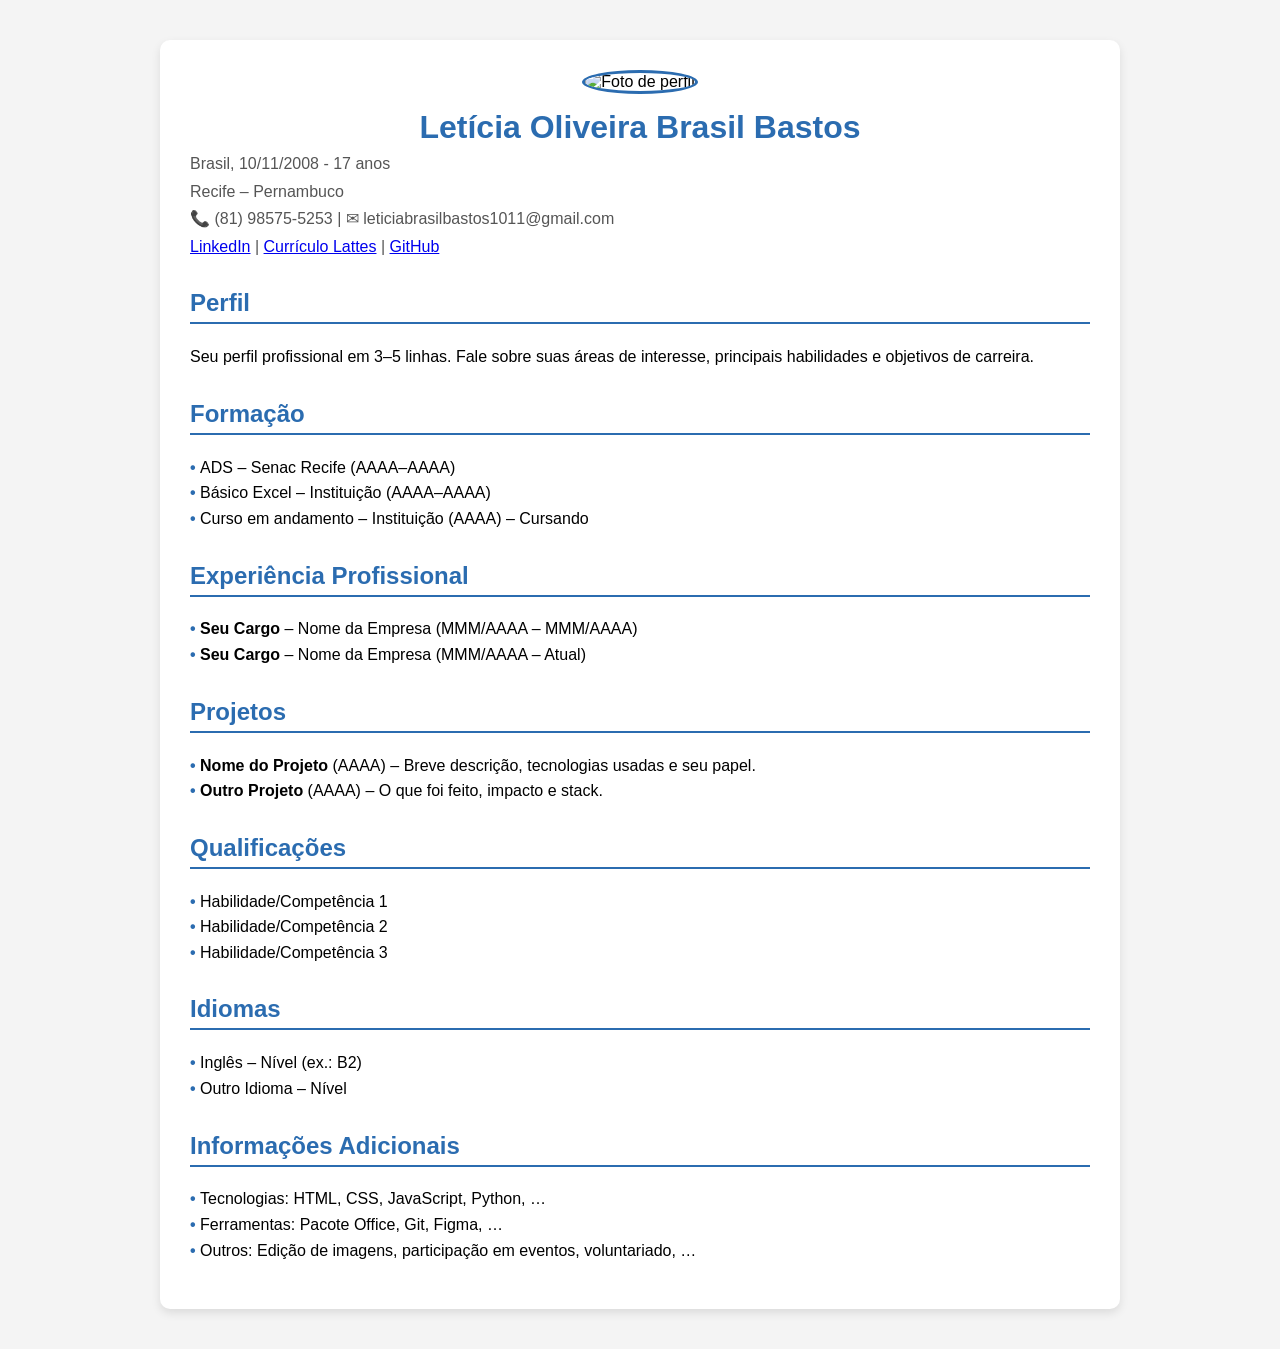
==== Currículo Letícia.html @ 34899835 "alterando nome" ====
<!DOCTYPE html>
<html lang="pt-BR">
<head>
  <meta charset="UTF-8">
  <meta name="viewport" content="width=device-width, initial-scale=1.0">
  <title>Currículo - Larissa</title>
  <link rel="stylesheet" href="style.css">
</head>
<body>

  <!-- Container principal -->
  <div class="container">

    <!-- Cabeçalho -->
    <div class="header">
      <img src="https://i.ytimg.com/vi/nYuic1lmIZw/maxresdefault.jpg" 
      alt="Foto de perfil">
      <h1>Letícia Oliveira Brasil Bastos</h1>
      <p>Brasil, 10/11/2008 - 17 anos</p>
      <p>Recife – Pernambuco</p>
      <p>📞 (81) 98575-5253 | ✉ leticiabrasilbastos1011@gmail.com</p>
      <p>
        <a href="https://www.linkedin.com/in/seu-usuario">LinkedIn</a> |
        <a href="https://lattes.cnpq.br/seu-codigo">Currículo Lattes</a> |
        <a href="https://github.com/seuusuario">GitHub</a>
      </p>
    </div>

    <!-- Perfil -->
    <h2>Perfil</h2>
    <p>Seu perfil profissional em 3–5 linhas. Fale sobre suas áreas de interesse, principais habilidades e objetivos de carreira.</p>

    <!-- Formação -->
    <h2>Formação</h2>
    <ul>
      <li>ADS – Senac Recife (AAAA–AAAA)</li>
      <li>Básico Excel – Instituição (AAAA–AAAA)</li>
      <li>Curso em andamento – Instituição (AAAA) – Cursando</li>
    </ul>

    <!-- Experiência Profissional -->
    <h2>Experiência Profissional</h2>
    <ul>
      <li><b>Seu Cargo</b> – Nome da Empresa (MMM/AAAA – MMM/AAAA)</li>
      <li><b>Seu Cargo</b> – Nome da Empresa (MMM/AAAA – Atual)</li>
    </ul>

    <!-- Projetos -->
    <h2>Projetos</h2>
    <ul>
      <li><b>Nome do Projeto</b> (AAAA) – Breve descrição, tecnologias usadas e seu papel.</li>
      <li><b>Outro Projeto</b> (AAAA) – O que foi feito, impacto e stack.</li>
    </ul>

    <!-- Qualificações -->
    <h2>Qualificações</h2>
    <ul>
      <li>Habilidade/Competência 1</li>
      <li>Habilidade/Competência 2</li>
      <li>Habilidade/Competência 3</li>
    </ul>

    <!-- Idiomas -->
    <h2>Idiomas</h2>
    <ul>
      <li>Inglês – Nível (ex.: B2)</li>
      <li>Outro Idioma – Nível</li>
    </ul>

    <!-- Informações Adicionais -->
    <h2>Informações Adicionais</h2>
    <ul>
      <li>Tecnologias: HTML, CSS, JavaScript, Python, …</li>
      <li>Ferramentas: Pacote Office, Git, Figma, …</li>
      <li>Outros: Edição de imagens, participação em eventos, voluntariado, …</li>
    </ul>

  </div>
</body>
</html>
---- style.css ----
/* ======== ESTILO BASE DO SITE ======== */
body {
  font-family: Arial, sans-serif;   /* Fonte padrão usada em toda a página */
  background-color: #f4f4f4;        /* Cor de fundo cinza claro */
  margin: 0;                        /* Remove a margem padrão do navegador */
  padding: 0;                       /* Remove o espaçamento interno padrão */
}

/* ======== CONTAINER PRINCIPAL ======== */
.container {
  max-width: 900px;                 /* Largura máxima do currículo = 900px */
  margin: 40px auto;                /* 40px em cima/baixo + auto nas laterais -> centraliza no meio */
  background: #fff;                 /* Fundo branco dentro do cartão */
  padding: 30px;                    /* Espaço interno para afastar o texto da borda */
  box-shadow: 0 4px 10px rgba(0,0,0,.1); /* Sombra leve embaixo do container */
  border-radius: 10px;              /* Bordas arredondadas */
}

/* ======== CABEÇALHO (foto + nome + contatos) ======== */
.header {
  text-align: center;               /* Centraliza todo o conteúdo dentro do cabeçalho */
  margin-bottom: 20px;              /* Espaço abaixo do cabeçalho */
}

/* Estilo da foto do perfil */
.header img {
  width: 150px;                     /* Largura da foto */
  height: 150px;                    /* Altura da foto */
  object-fit: cover;                /* Mantém a proporção da foto sem distorcer */
  border-radius: 50%;               /* Transforma a foto em um círculo */
  border: 3px solid #2b6cb0;        /* Borda azul ao redor da foto */
}

/* Nome principal (H1) */
.header h1 {
  margin: 15px 0 5px;               /* Espaço em cima (15px), embaixo (5px) */
  color: #2b6cb0;                   /* Cor azul do título */
}

/* Informações do cabeçalho (idade, cidade, contato) */
.header p {
  margin: 2px 0;                    /* Espaçamento pequeno entre as linhas */
  color: #555;                      /* Cor cinza escuro para o texto */
}

/* ======== TÍTULOS DE SEÇÃO (H2) ======== */
    h2 {
    color: #2b6cb0;                   /* Cor azul do título */
    border-bottom: 2px solid #2b6cb0; /* Linha azul logo abaixo do título */
    padding-bottom: 5px;              /* Espaço entre o texto e a linha */
    margin-top: 30px;                 /* Espaço acima de cada seção */
    }

    /* ======== TEXTO (parágrafos e itens de lista) ======== */
    p,
    li {
    text-align: justify;              /* Texto justificado (alinha dos dois lados) */
  line-height: 1.6;                 /* Aumenta o espaçamento entre linhas -> melhora leitura */
}

/* ======== LISTAS ======== */
ul {
  list-style: none;                 /* Remove os marcadores padrão (bolinha preta) */
  padding: 0;                       /* Remove espaçamento interno da lista */
}

/* Criação de marcadores personalizados */
ul li::before {
  content: "• ";                    /* Insere uma bolinha manualmente antes de cada item */
  color: #2b6cb0;                   /* Define a cor da bolinha (azul) */
  font-weight: bold;                /* Deixa a bolinha mais grossa/forte */
}
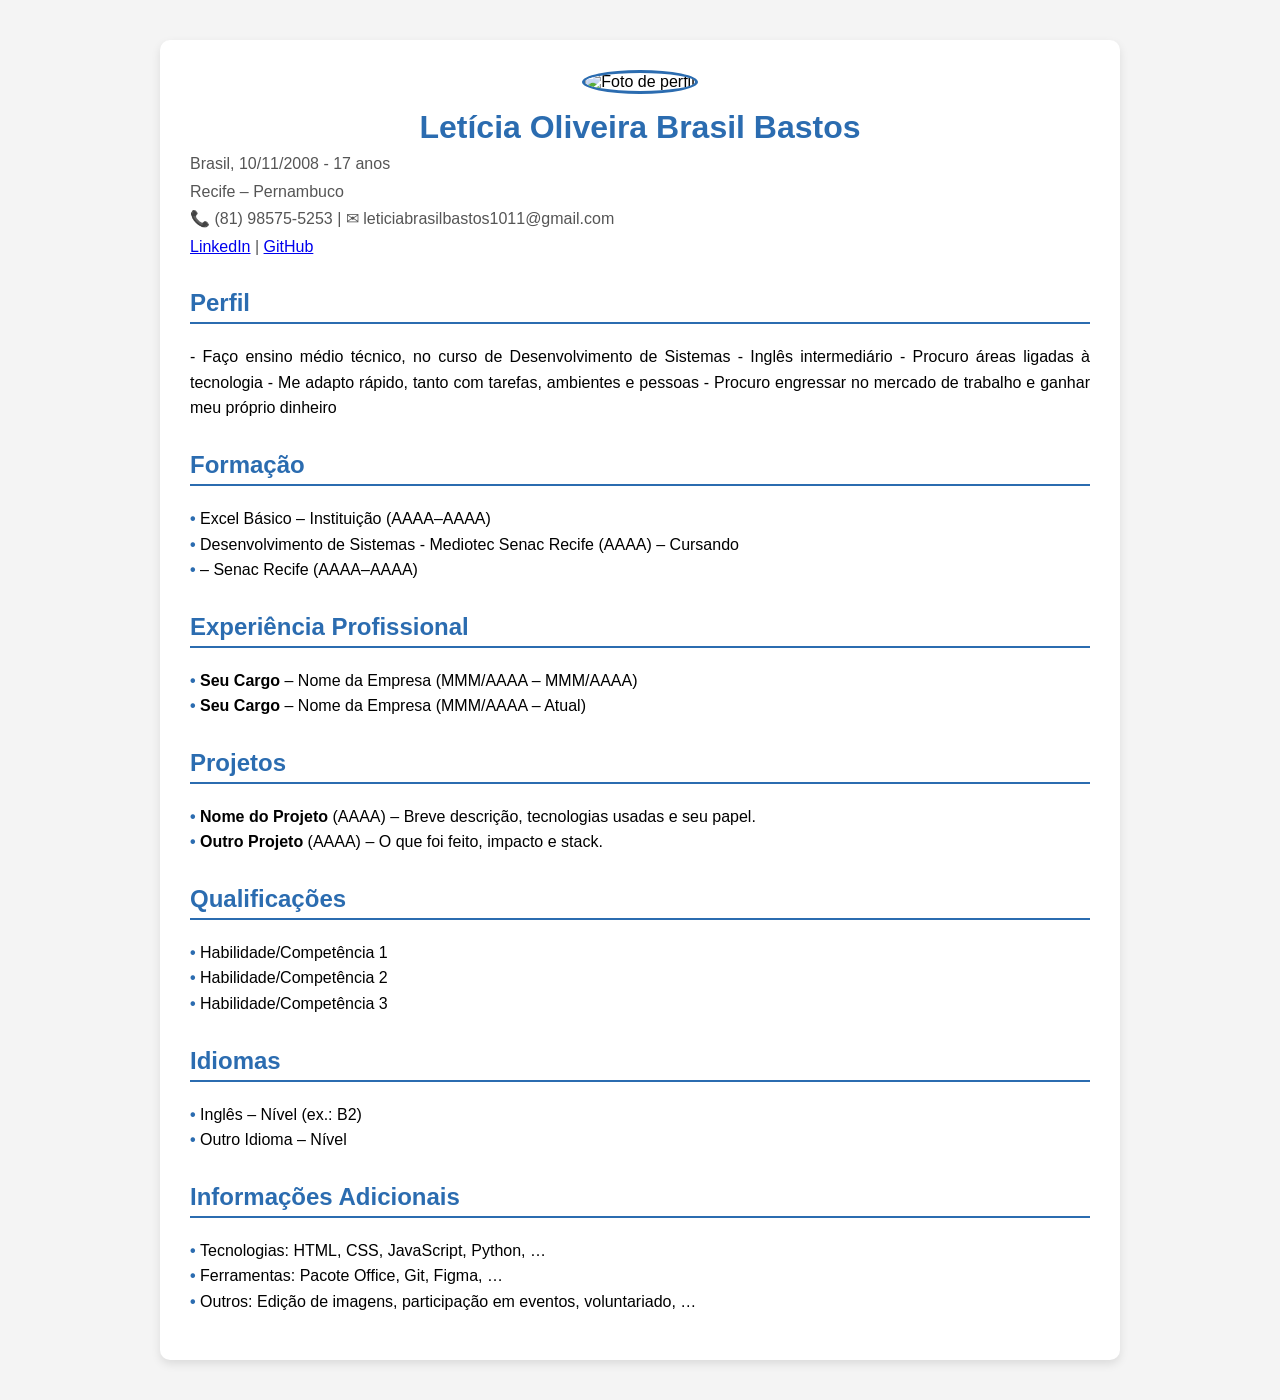
==== commit 4d0ffb68: "renovar" ====
--- a/Currículo Letícia.html
+++ b/Currículo Letícia.html
@@ -3,7 +3,7 @@
 <head>
   <meta charset="UTF-8">
   <meta name="viewport" content="width=device-width, initial-scale=1.0">
-  <title>Currículo - Larissa</title>
+  <title>Currículo - Letícia Brasil</title>
   <link rel="stylesheet" href="style.css">
 </head>
 <body>
@@ -13,29 +13,34 @@
 
     <!-- Cabeçalho -->
     <div class="header">
-      <img src="https://i.ytimg.com/vi/nYuic1lmIZw/maxresdefault.jpg" 
+      <img src="https://ci3.googleusercontent.com/mail-img-att/[base64]s0-l75-ft" 
       alt="Foto de perfil">
       <h1>Letícia Oliveira Brasil Bastos</h1>
       <p>Brasil, 10/11/2008 - 17 anos</p>
       <p>Recife – Pernambuco</p>
       <p>📞 (81) 98575-5253 | ✉ leticiabrasilbastos1011@gmail.com</p>
       <p>
-        <a href="https://www.linkedin.com/in/seu-usuario">LinkedIn</a> |
-        <a href="https://lattes.cnpq.br/seu-codigo">Currículo Lattes</a> |
-        <a href="https://github.com/seuusuario">GitHub</a>
+        <a href="https://www.linkedin.com/in/let%C3%ADcia-brasil-7870b93b6/">LinkedIn</a> |
+        <a href="https://github.com/lebrasilbastos">GitHub</a>
       </p>
     </div>
 
     <!-- Perfil -->
     <h2>Perfil</h2>
-    <p>Seu perfil profissional em 3–5 linhas. Fale sobre suas áreas de interesse, principais habilidades e objetivos de carreira.</p>
+    <p>- Faço ensino médio técnico, no curso de Desenvolvimento de Sistemas
+      - Inglês intermediário
+      - Procuro áreas ligadas à tecnologia
+      - Me adapto rápido, tanto com tarefas, ambientes e pessoas
+      - Procuro engressar no mercado de trabalho e ganhar meu próprio dinheiro
+      
 
     <!-- Formação -->
     <h2>Formação</h2>
     <ul>
-      <li>ADS – Senac Recife (AAAA–AAAA)</li>
-      <li>Básico Excel – Instituição (AAAA–AAAA)</li>
-      <li>Curso em andamento – Instituição (AAAA) – Cursando</li>
+    
+      <li>Excel Básico – Instituição (AAAA–AAAA)</li>
+      <li>Desenvolvimento de Sistemas - Mediotec Senac Recife (AAAA) – Cursando</li>
+      <li> – Senac Recife (AAAA–AAAA)</li>
     </ul>
 
     <!-- Experiência Profissional -->
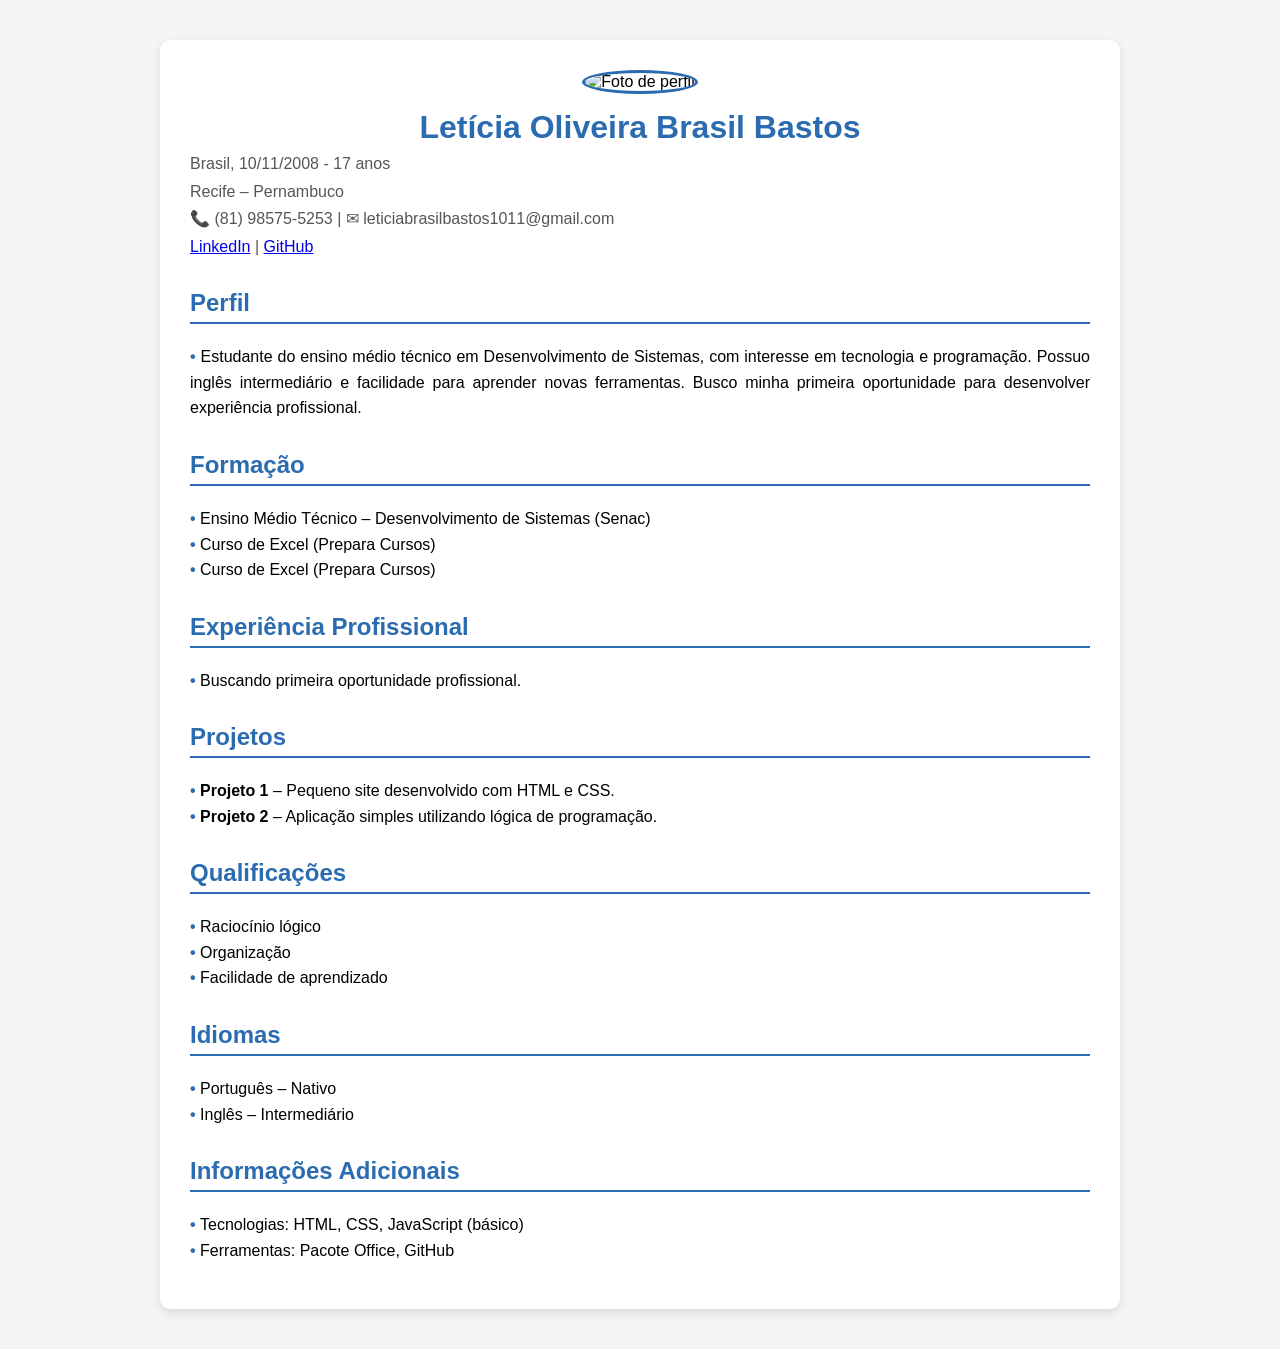
==== commit e64f880b: "alterações nao salvas" ====
--- a/Currículo Letícia.html
+++ b/Currículo Letícia.html
@@ -3,83 +3,79 @@
 <head>
   <meta charset="UTF-8">
   <meta name="viewport" content="width=device-width, initial-scale=1.0">
-  <title>Currículo - Letícia Brasil</title>
+  <title>Currículo - Letícia-Brasil</title>
   <link rel="stylesheet" href="style.css">
 </head>
+
 <body>
 
-  <!-- Container principal -->
-  <div class="container">
+<div class="container">
 
-    <!-- Cabeçalho -->
-    <div class="header">
-      <img src="https://ci3.googleusercontent.com/mail-img-att/[base64]s0-l75-ft" 
-      alt="Foto de perfil">
-      <h1>Letícia Oliveira Brasil Bastos</h1>
-      <p>Brasil, 10/11/2008 - 17 anos</p>
-      <p>Recife – Pernambuco</p>
-      <p>📞 (81) 98575-5253 | ✉ leticiabrasilbastos1011@gmail.com</p>
-      <p>
-        <a href="https://www.linkedin.com/in/let%C3%ADcia-brasil-7870b93b6/">LinkedIn</a> |
-        <a href="https://github.com/lebrasilbastos">GitHub</a>
-      </p>
-    </div>
+  <!-- Cabeçalho -->
+  <div class="header">
+    <img src="LINK_DA_SUA_FOTO" alt="Foto de perfil">
 
-    <!-- Perfil -->
-    <h2>Perfil</h2>
-    <p>- Faço ensino médio técnico, no curso de Desenvolvimento de Sistemas
-      - Inglês intermediário
-      - Procuro áreas ligadas à tecnologia
-      - Me adapto rápido, tanto com tarefas, ambientes e pessoas
-      - Procuro engressar no mercado de trabalho e ganhar meu próprio dinheiro
-      
+    <h1>Letícia Oliveira Brasil Bastos</h1>
+    <p>Brasil, 10/11/2008 - 17 anos</p>
+    <p>Recife – Pernambuco</p>
+    <p>📞 (81) 98575-5253 | ✉ leticiabrasilbastos1011@gmail.com</p>
 
-    <!-- Formação -->
-    <h2>Formação</h2>
-    <ul>
-    
-      <li>Excel Básico – Instituição (AAAA–AAAA)</li>
-      <li>Desenvolvimento de Sistemas - Mediotec Senac Recife (AAAA) – Cursando</li>
-      <li> – Senac Recife (AAAA–AAAA)</li>
-    </ul>
+    <p>
+      <a href="https://www.linkedin.com/in/let%C3%ADcia-brasil-7870b93b6/">LinkedIn</a> |
+      <a href="https://github.com/lebrasilbastos">GitHub</a>
+    </p>
+  </div>
 
-    <!-- Experiência Profissional -->
-    <h2>Experiência Profissional</h2>
-    <ul>
-      <li><b>Seu Cargo</b> – Nome da Empresa (MMM/AAAA – MMM/AAAA)</li>
-      <li><b>Seu Cargo</b> – Nome da Empresa (MMM/AAAA – Atual)</li>
-    </ul>
+  <!-- Perfil -->
+  <h2>Perfil</h2>
+  <ul>
+    <li>Estudante do ensino médio técnico em Desenvolvimento de Sistemas, com interesse em tecnologia e programação. Possuo inglês intermediário e facilidade para aprender novas ferramentas. Busco minha primeira oportunidade para desenvolver experiência profissional.</li>
+  </ul>
 
-    <!-- Projetos -->
-    <h2>Projetos</h2>
-    <ul>
-      <li><b>Nome do Projeto</b> (AAAA) – Breve descrição, tecnologias usadas e seu papel.</li>
-      <li><b>Outro Projeto</b> (AAAA) – O que foi feito, impacto e stack.</li>
-    </ul>
+  <!-- Formação -->
+  <h2>Formação</h2>
+  <ul>
+    <li>Ensino Médio Técnico – Desenvolvimento de Sistemas (Senac)</li>
+    <li>Curso de Excel (Prepara Cursos)</li>
+    <li>Curso de Excel (Prepara Cursos)</li>
+  </ul>
 
-    <!-- Qualificações -->
-    <h2>Qualificações</h2>
-    <ul>
-      <li>Habilidade/Competência 1</li>
-      <li>Habilidade/Competência 2</li>
-      <li>Habilidade/Competência 3</li>
-    </ul>
+  <!-- Experiência -->
+  <h2>Experiência Profissional</h2>
+  <ul>
+    <li>Buscando primeira oportunidade profissional.</li>
+  </ul>
 
-    <!-- Idiomas -->
-    <h2>Idiomas</h2>
-    <ul>
-      <li>Inglês – Nível (ex.: B2)</li>
-      <li>Outro Idioma – Nível</li>
-    </ul>
+  <!-- Projetos -->
+  <h2>Projetos</h2>
+  <ul>
+    <li><b>Projeto 1</b> – Pequeno site desenvolvido com HTML e CSS.</li>
+    <li><b>Projeto 2</b> – Aplicação simples utilizando lógica de programação.</li>
+  </ul>
 
-    <!-- Informações Adicionais -->
-    <h2>Informações Adicionais</h2>
-    <ul>
-      <li>Tecnologias: HTML, CSS, JavaScript, Python, …</li>
-      <li>Ferramentas: Pacote Office, Git, Figma, …</li>
-      <li>Outros: Edição de imagens, participação em eventos, voluntariado, …</li>
-    </ul>
+  <!-- Qualificações -->
+  <h2>Qualificações</h2>
+  <ul>
+    <li>Raciocínio lógico</li>
+    <li>Organização</li>
+    <li>Facilidade de aprendizado</li>
+  </ul>
 
-  </div>
+  <!-- Idiomas -->
+  <h2>Idiomas</h2>
+  <ul>
+    <li>Português – Nativo</li>
+    <li>Inglês – Intermediário</li>
+  </ul>
+
+  <!-- Informações adicionais -->
+  <h2>Informações Adicionais</h2>
+  <ul>
+    <li>Tecnologias: HTML, CSS, JavaScript (básico)</li>
+    <li>Ferramentas: Pacote Office, GitHub</li>
+  </ul>
+
+</div>
+
 </body>
 </html>
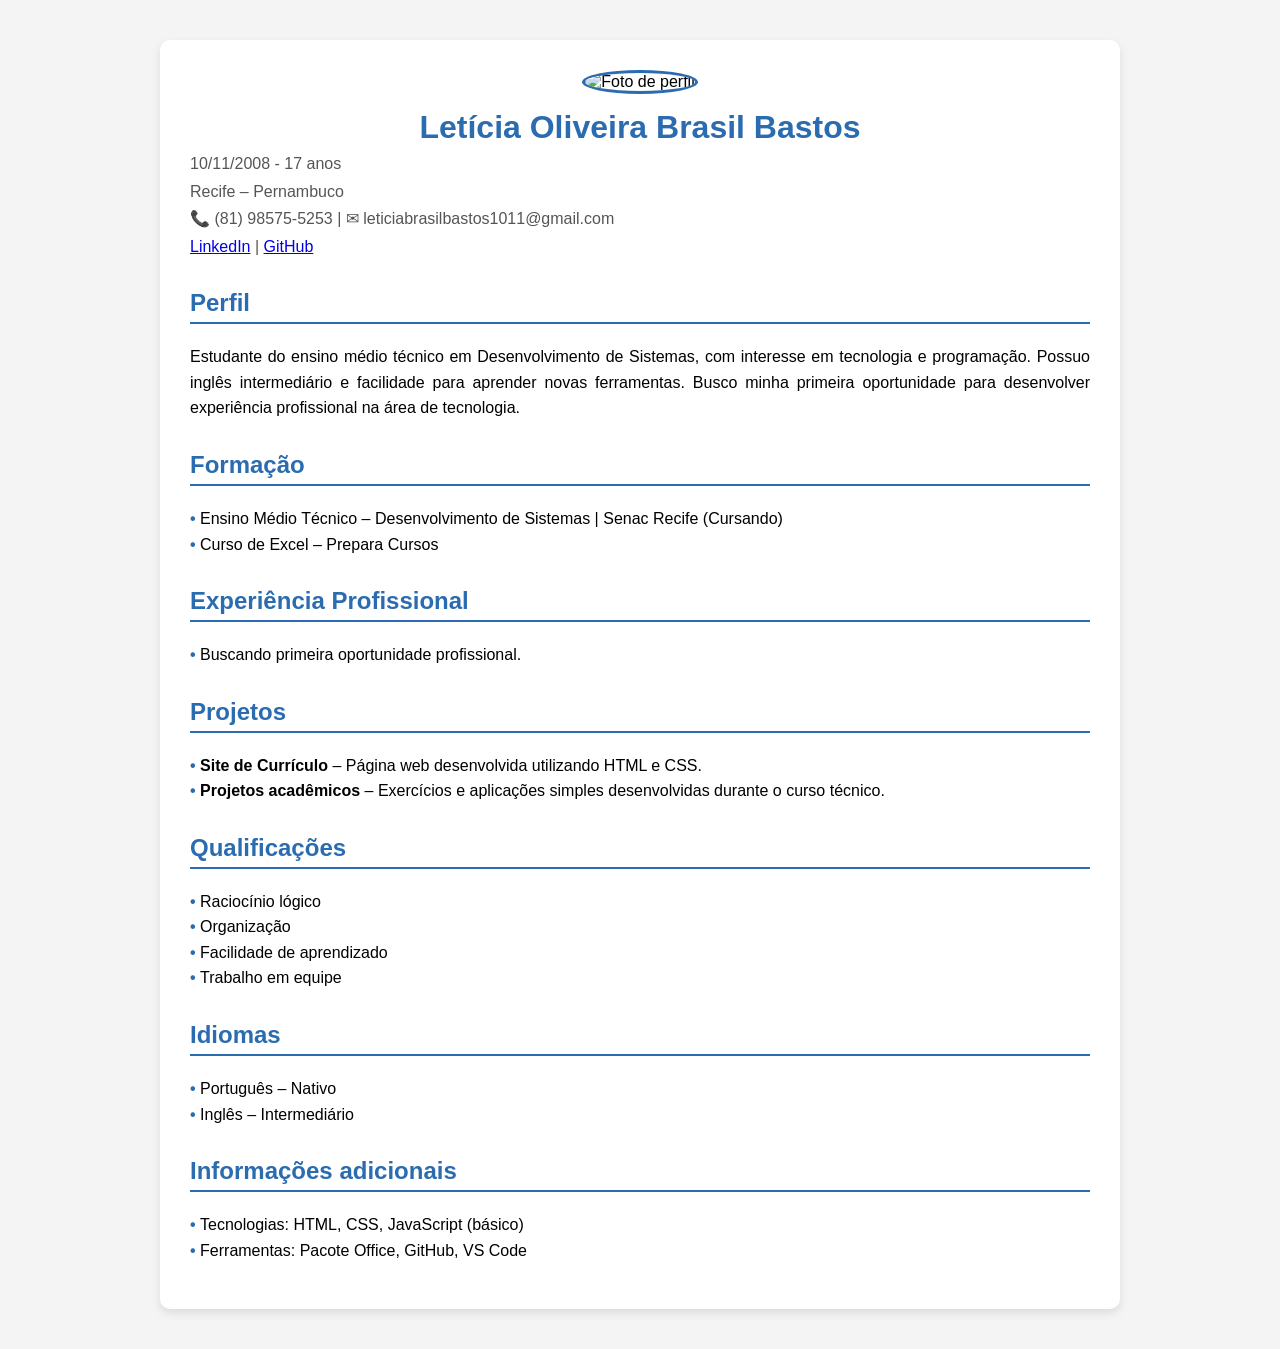
==== commit ff16267d: "imagem" ====
--- a/Currículo Letícia.html
+++ b/Currículo Letícia.html
@@ -1,9 +1,10 @@
 <!DOCTYPE html>
 <html lang="pt-BR">
+
 <head>
   <meta charset="UTF-8">
   <meta name="viewport" content="width=device-width, initial-scale=1.0">
-  <title>Currículo - Letícia-Brasil</title>
+  <title>Currículo - Letícia Brasil</title>
   <link rel="stylesheet" href="style.css">
 </head>
 
@@ -13,31 +14,36 @@
 
   <!-- Cabeçalho -->
   <div class="header">
-    <img src="LINK_DA_SUA_FOTO" alt="Foto de perfil">
+
+    <!-- coloque sua foto dentro da pasta do projeto -->
+    <img src="foto.jpg" alt="Foto de perfil">
 
     <h1>Letícia Oliveira Brasil Bastos</h1>
-    <p>Brasil, 10/11/2008 - 17 anos</p>
+    <p>10/11/2008 - 17 anos</p>
     <p>Recife – Pernambuco</p>
     <p>📞 (81) 98575-5253 | ✉ leticiabrasilbastos1011@gmail.com</p>
 
     <p>
-      <a href="https://www.linkedin.com/in/let%C3%ADcia-brasil-7870b93b6/">LinkedIn</a> |
-      <a href="https://github.com/lebrasilbastos">GitHub</a>
+      <a href="https://www.linkedin.com/in/let%C3%ADcia-brasil-7870b93b6/" target="_blank">LinkedIn</a> |
+      <a href="https://github.com/lebrasilbastos" target="_blank">GitHub</a>
     </p>
+
   </div>
 
   <!-- Perfil -->
   <h2>Perfil</h2>
-  <ul>
-    <li>Estudante do ensino médio técnico em Desenvolvimento de Sistemas, com interesse em tecnologia e programação. Possuo inglês intermediário e facilidade para aprender novas ferramentas. Busco minha primeira oportunidade para desenvolver experiência profissional.</li>
-  </ul>
+  <p>
+    Estudante do ensino médio técnico em Desenvolvimento de Sistemas, com interesse
+    em tecnologia e programação. Possuo inglês intermediário e facilidade para
+    aprender novas ferramentas. Busco minha primeira oportunidade para desenvolver
+    experiência profissional na área de tecnologia.
+  </p>
 
   <!-- Formação -->
   <h2>Formação</h2>
   <ul>
-    <li>Ensino Médio Técnico – Desenvolvimento de Sistemas (Senac)</li>
-    <li>Curso de Excel (Prepara Cursos)</li>
-    <li>Curso de Excel (Prepara Cursos)</li>
+    <li>Ensino Médio Técnico – Desenvolvimento de Sistemas | Senac Recife (Cursando)</li>
+    <li>Curso de Excel – Prepara Cursos</li>
   </ul>
 
   <!-- Experiência -->
@@ -49,8 +55,8 @@
   <!-- Projetos -->
   <h2>Projetos</h2>
   <ul>
-    <li><b>Projeto 1</b> – Pequeno site desenvolvido com HTML e CSS.</li>
-    <li><b>Projeto 2</b> – Aplicação simples utilizando lógica de programação.</li>
+    <li><b>Site de Currículo</b> – Página web desenvolvida utilizando HTML e CSS.</li>
+    <li><b>Projetos acadêmicos</b> – Exercícios e aplicações simples desenvolvidas durante o curso técnico.</li>
   </ul>
 
   <!-- Qualificações -->
@@ -59,6 +65,7 @@
     <li>Raciocínio lógico</li>
     <li>Organização</li>
     <li>Facilidade de aprendizado</li>
+    <li>Trabalho em equipe</li>
   </ul>
 
   <!-- Idiomas -->
@@ -69,10 +76,10 @@
   </ul>
 
   <!-- Informações adicionais -->
-  <h2>Informações Adicionais</h2>
+  <h2>Informações adicionais</h2>
   <ul>
     <li>Tecnologias: HTML, CSS, JavaScript (básico)</li>
-    <li>Ferramentas: Pacote Office, GitHub</li>
+    <li>Ferramentas: Pacote Office, GitHub, VS Code</li>
   </ul>
 
 </div>
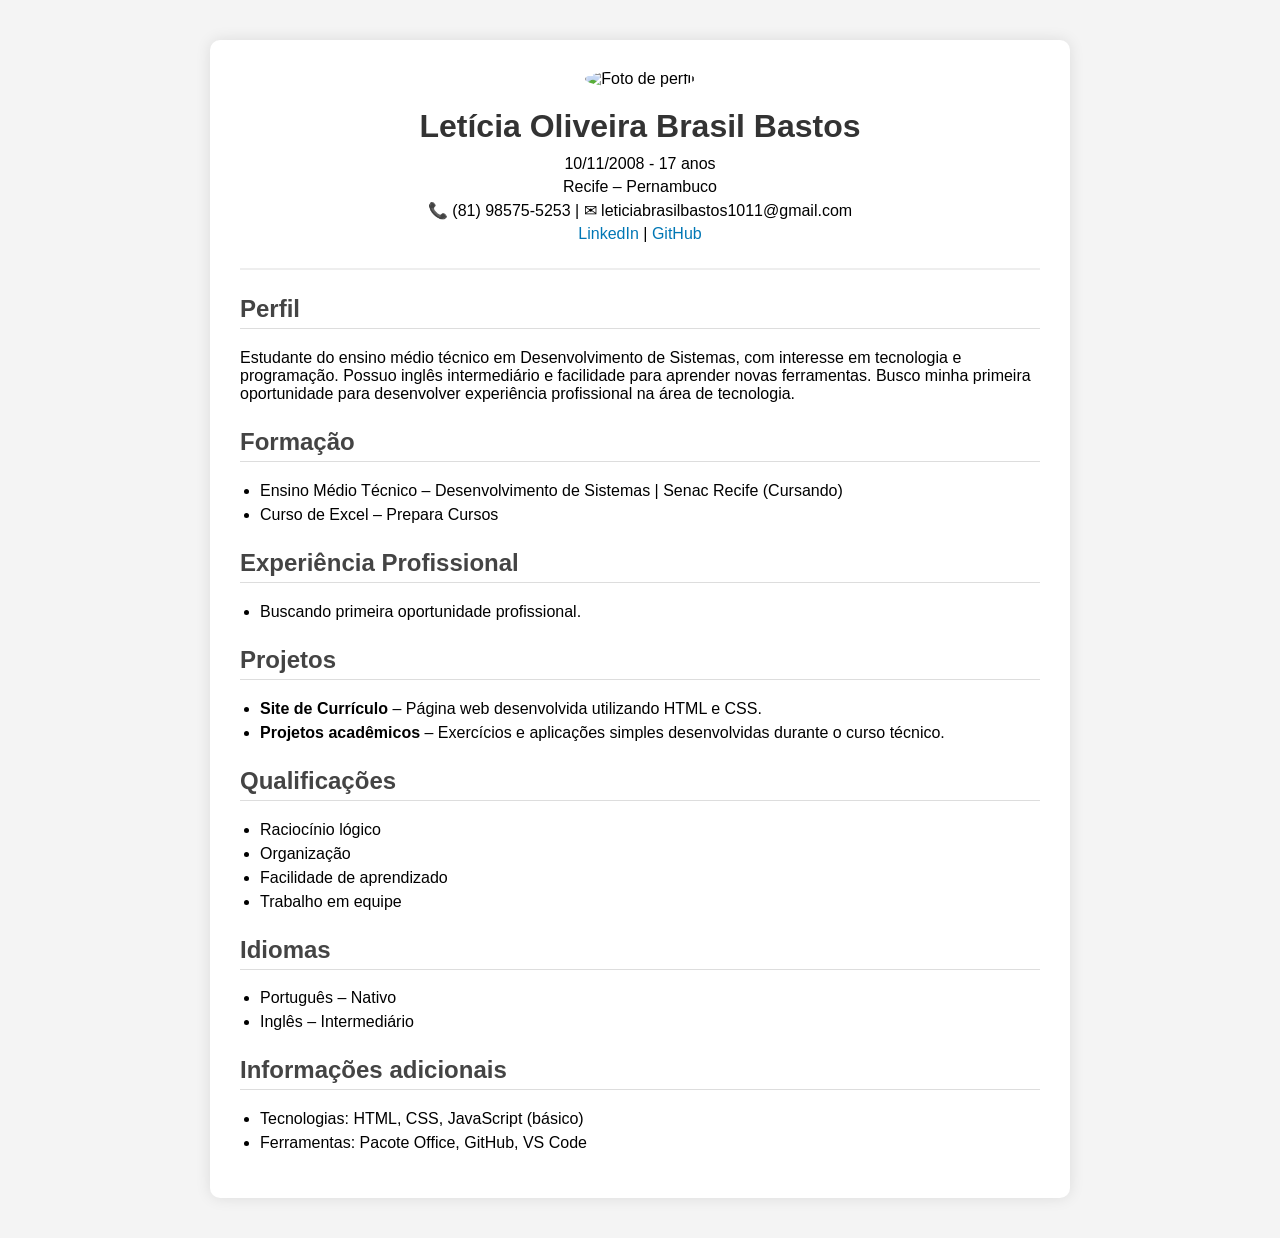
==== commit 23b1bdf1: "aprimorando" ====
--- a/Currículo Letícia.html
+++ b/Currículo Letícia.html
@@ -2,85 +2,144 @@
 <html lang="pt-BR">
 
 <head>
-  <meta charset="UTF-8">
-  <meta name="viewport" content="width=device-width, initial-scale=1.0">
-  <title>Currículo - Letícia Brasil</title>
-  <link rel="stylesheet" href="style.css">
+<meta charset="UTF-8">
+<meta name="viewport" content="width=device-width, initial-scale=1.0">
+<title>Currículo - Letícia Brasil</title>
+
+<style>
+
+body{
+  font-family: Arial, Helvetica, sans-serif;
+  background-color:#f4f4f4;
+  margin:0;
+  padding:0;
+}
+
+.container{
+  max-width:800px;
+  margin:40px auto;
+  background:white;
+  padding:30px;
+  border-radius:10px;
+  box-shadow:0 0 15px rgba(0,0,0,0.1);
+}
+
+.header{
+  text-align:center;
+  border-bottom:2px solid #eee;
+  padding-bottom:20px;
+  margin-bottom:20px;
+}
+
+.header img{
+  width:140px;
+  height:140px;
+  border-radius:50%;
+  object-fit:cover;
+  margin-bottom:10px;
+}
+
+h1{
+  margin:10px 0;
+  color:#333;
+}
+
+h2{
+  color:#444;
+  border-bottom:1px solid #ddd;
+  padding-bottom:5px;
+  margin-top:25px;
+}
+
+p{
+  margin:5px 0;
+}
+
+ul{
+  padding-left:20px;
+}
+
+li{
+  margin-bottom:6px;
+}
+
+a{
+  color:#0077b5;
+  text-decoration:none;
+}
+
+a:hover{
+  text-decoration:underline;
+}
+
+</style>
+
 </head>
 
 <body>
 
 <div class="container">
 
-  <!-- Cabeçalho -->
-  <div class="header">
+<div class="header">
 
-    <!-- coloque sua foto dentro da pasta do projeto -->
-    <img src="foto.jpg" alt="Foto de perfil">
+<img src="foto.jpg" alt="Foto de perfil">
 
-    <h1>Letícia Oliveira Brasil Bastos</h1>
-    <p>10/11/2008 - 17 anos</p>
-    <p>Recife – Pernambuco</p>
-    <p>📞 (81) 98575-5253 | ✉ leticiabrasilbastos1011@gmail.com</p>
+<h1>Letícia Oliveira Brasil Bastos</h1>
+<p>10/11/2008 - 17 anos</p>
+<p>Recife – Pernambuco</p>
+<p>📞 (81) 98575-5253 | ✉ leticiabrasilbastos1011@gmail.com</p>
 
-    <p>
-      <a href="https://www.linkedin.com/in/let%C3%ADcia-brasil-7870b93b6/" target="_blank">LinkedIn</a> |
-      <a href="https://github.com/lebrasilbastos" target="_blank">GitHub</a>
-    </p>
+<p>
+<a href="https://www.linkedin.com/in/let%C3%ADcia-brasil-7870b93b6/" target="_blank">LinkedIn</a> |
+<a href="https://github.com/lebrasilbastos" target="_blank">GitHub</a>
+</p>
 
-  </div>
+</div>
 
-  <!-- Perfil -->
-  <h2>Perfil</h2>
-  <p>
-    Estudante do ensino médio técnico em Desenvolvimento de Sistemas, com interesse
-    em tecnologia e programação. Possuo inglês intermediário e facilidade para
-    aprender novas ferramentas. Busco minha primeira oportunidade para desenvolver
-    experiência profissional na área de tecnologia.
-  </p>
+<h2>Perfil</h2>
+<p>
+Estudante do ensino médio técnico em Desenvolvimento de Sistemas, com interesse
+em tecnologia e programação. Possuo inglês intermediário e facilidade para
+aprender novas ferramentas. Busco minha primeira oportunidade para desenvolver
+experiência profissional na área de tecnologia.
+</p>
 
-  <!-- Formação -->
-  <h2>Formação</h2>
-  <ul>
-    <li>Ensino Médio Técnico – Desenvolvimento de Sistemas | Senac Recife (Cursando)</li>
-    <li>Curso de Excel – Prepara Cursos</li>
-  </ul>
+<h2>Formação</h2>
+<ul>
+<li>Ensino Médio Técnico – Desenvolvimento de Sistemas | Senac Recife (Cursando)</li>
+<li>Curso de Excel – Prepara Cursos</li>
+</ul>
 
-  <!-- Experiência -->
-  <h2>Experiência Profissional</h2>
-  <ul>
-    <li>Buscando primeira oportunidade profissional.</li>
-  </ul>
+<h2>Experiência Profissional</h2>
+<ul>
+<li>Buscando primeira oportunidade profissional.</li>
+</ul>
 
-  <!-- Projetos -->
-  <h2>Projetos</h2>
-  <ul>
-    <li><b>Site de Currículo</b> – Página web desenvolvida utilizando HTML e CSS.</li>
-    <li><b>Projetos acadêmicos</b> – Exercícios e aplicações simples desenvolvidas durante o curso técnico.</li>
-  </ul>
+<h2>Projetos</h2>
+<ul>
+<li><b>Site de Currículo</b> – Página web desenvolvida utilizando HTML e CSS.</li>
+<li><b>Projetos acadêmicos</b> – Exercícios e aplicações simples desenvolvidas durante o curso técnico.</li>
+</ul>
 
-  <!-- Qualificações -->
-  <h2>Qualificações</h2>
-  <ul>
-    <li>Raciocínio lógico</li>
-    <li>Organização</li>
-    <li>Facilidade de aprendizado</li>
-    <li>Trabalho em equipe</li>
-  </ul>
+<h2>Qualificações</h2>
+<ul>
+<li>Raciocínio lógico</li>
+<li>Organização</li>
+<li>Facilidade de aprendizado</li>
+<li>Trabalho em equipe</li>
+</ul>
 
-  <!-- Idiomas -->
-  <h2>Idiomas</h2>
-  <ul>
-    <li>Português – Nativo</li>
-    <li>Inglês – Intermediário</li>
-  </ul>
+<h2>Idiomas</h2>
+<ul>
+<li>Português – Nativo</li>
+<li>Inglês – Intermediário</li>
+</ul>
 
-  <!-- Informações adicionais -->
-  <h2>Informações adicionais</h2>
-  <ul>
-    <li>Tecnologias: HTML, CSS, JavaScript (básico)</li>
-    <li>Ferramentas: Pacote Office, GitHub, VS Code</li>
-  </ul>
+<h2>Informações adicionais</h2>
+<ul>
+<li>Tecnologias: HTML, CSS, JavaScript (básico)</li>
+<li>Ferramentas: Pacote Office, GitHub, VS Code</li>
+</ul>
 
 </div>
 
